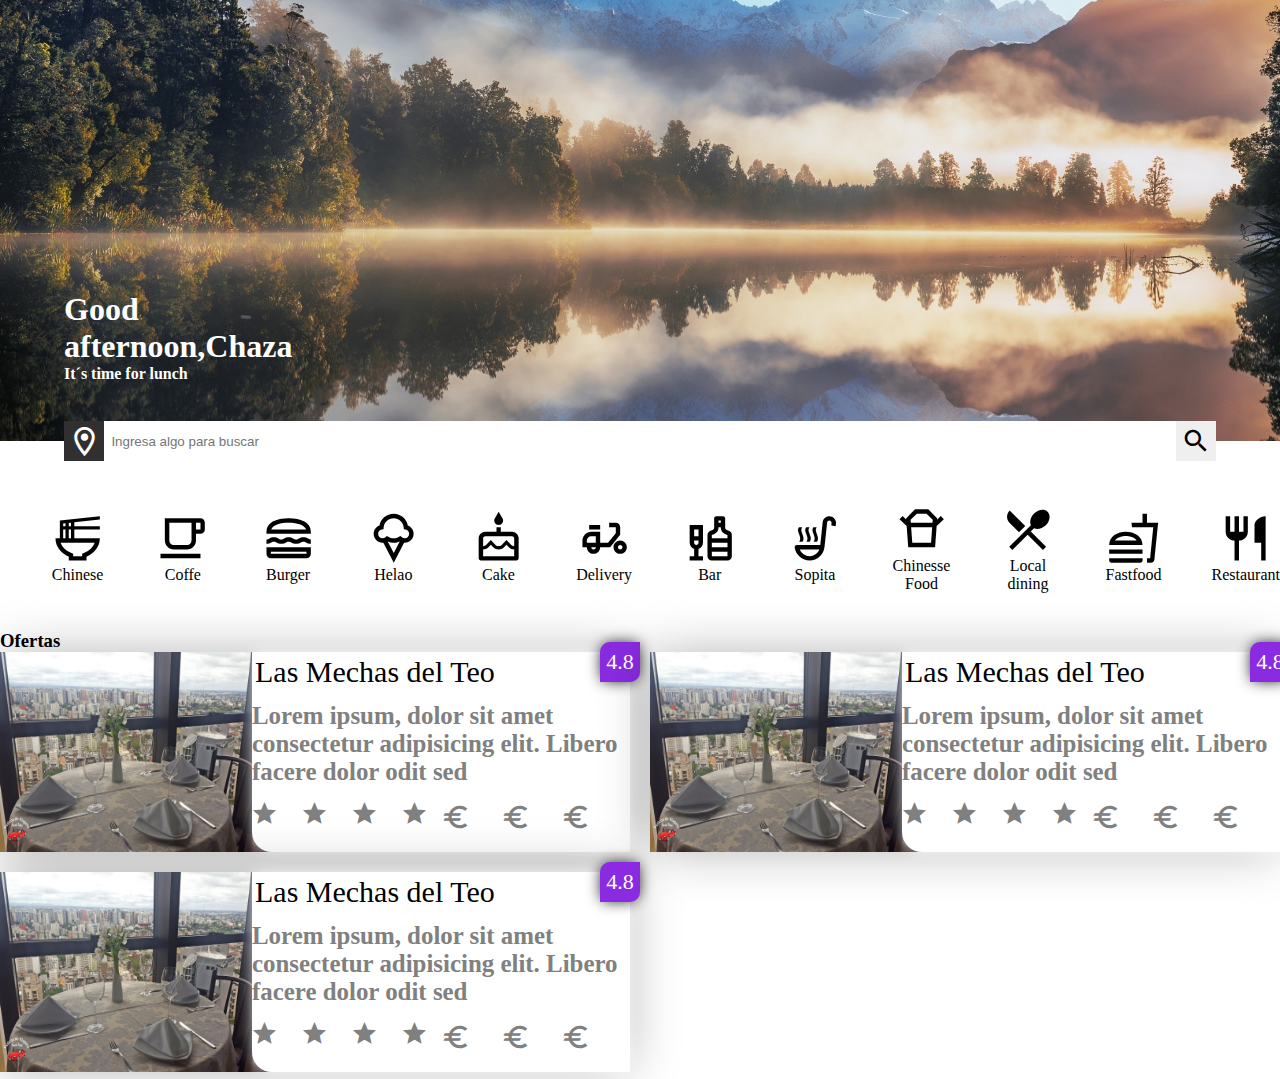
==== App restaurante/index.html @ 3e994e8e "Add files via upload" ====
<!DOCTYPE html>
<html lang="en">

<head>
    <meta charset="UTF-8">
    <meta name="viewport" content="width=device-width, initial-scale=1.0">
    <link rel="stylesheet" href="css/material-icons.css">
    <link rel="stylesheet" href="css/styles.css">
    <title>Document</title>
</head>

<body>
    <header>
        <section class="portada">
            <div class="imagen-resto img_fit"><img src="img/landscape.jpg" alt=""></div>
            <div class="saludo">
                <h1>Good afternoon,Chaza</h1>
                <h4>It´s time for lunch</h4>

            </div>
            <div class="buscador">
                <div class="ubicacion iconos ">
                    location_on
                </div>
                <input type="search" placeholder="  Ingresa algo para buscar">
                <input type="submit" class="iconos" value="search">
            </div>
        </section>

        <nav class="categorias">
                <div class="tipo-categoria">
                    <div class="fondo-tipo iconos">
                        ramen_dining
                    </div>
                    Chinese
                </div>

                <div class="tipo-categoria">
                    <div class="fondo-tipo iconos">
                        local_cafe
                    </div>
                    Coffe
                </div>


                <div class="tipo-categoria">
                    <div class="fondo-tipo iconos">
                        lunch_dining
                    </div>
                    Burger
                </div>


                <div class="tipo-categoria">
                    <div class="fondo-tipo iconos">
                        icecream
                    </div>
                    Helao
                </div>


               <div class="tipo-categoria">
                    <div class="fondo-tipo iconos">
                        cake
                    </div>
                    Cake
                </div>


                <div class="tipo-categoria">
                    <div class="fondo-tipo iconos">
                        delivery_dining
                    </div>
                    Delivery
                </div>

                <div class="tipo-categoria">
                    <div class="fondo-tipo iconos">
                        liquor
                    </div>
                    Bar
                </div>


                <div class="tipo-categoria">
                    <div class="fondo-tipo iconos">
                        soup_kitchen
                    </div>
                    Sopita
                </div>


                <div class="tipo-categoria">
                    <div class="fondo-tipo iconos">
                        takeout_dining
                    </div>
                    Chinesse Food
                </div>

                <div class="tipo-categoria">
                    <div class="fondo-tipo iconos">
                        local_dining
                    </div>
                    Local dining
                </div>


                <div class="tipo-categoria">
                    <div class="fondo-tipo iconos">
                        fastfood
                    </div>
                    Fastfood
                </div>


                <div class="tipo-categoria">
                    <div class="fondo-tipo iconos">
                        restaurant
                    </div>
                    Restaurant
                </div>
        </nav>
    </header>
    <main>
        <h3>Ofertas</h3>
        <section class="resultado">
            <a href="resto.html" class="resto image_fill sombra">
                 <div class="img-resto">
                    <img src="img/fondo_main.jpg" alt="">
                </div>
                <div class="datos-resto">
                    <div class="titulo_resto">
                        Las Mechas del Teo
                    </div>
                    <div class="texto_resto">
                        <h5>Lorem ipsum, dolor sit amet consectetur adipisicing elit. Libero facere dolor odit sed </h5>
                    </div>
                    <div class="puntuaciones">
                        <div class="puntu_resto iconos"> 
                            <h5>star star star star </h5>
                        </div>
                        <div class="puntu2_resto iconos">euro euro euro</div>
                    </div>

            
                </div>

                <div class="punt-resto">4.8</div>
            </a>

            <a href="resto.html" class="resto image_fill sombra">
                <div class="img-resto">
                    <img src="img/fondo_main.jpg" alt="">
                </div>
                <div class="datos-resto">
                    <div class="titulo_resto">
                        Las Mechas del Teo
                    </div>
                    <div class="texto_resto">
                        <h5>Lorem ipsum, dolor sit amet consectetur adipisicing elit. Libero facere dolor odit sed </h5>
                    </div>
                    <div class="puntuaciones">
                        <div class="puntu_resto iconos"> 
                            <h5>star star star star </h5>
                        </div>
                        <div class="puntu2_resto iconos">euro euro euro</div>
                    </div>

            
                </div>

                <div class="punt-resto">4.8</div>
            </a>

            <a href="resto.html" class="resto image_fill sombra">
                <div class="img-resto">
                    <img src="img/fondo_main.jpg" alt="">
                </div>
                <div class="datos-resto">
                    <div class="titulo_resto">
                        Las Mechas del Teo
                    </div>
                    <div class="texto_resto">
                        <h5>Lorem ipsum, dolor sit amet consectetur adipisicing elit. Libero facere dolor odit sed </h5>
                    </div>
                    <div class="puntuaciones">
                        <div class="puntu_resto iconos"> 
                            <h5>star star star star </h5>
                        </div>
                        <div class="puntu2_resto iconos">euro euro euro</div>
                    </div>

            
                </div>

                <div class="punt-resto">4.8</div>
            </a>
            
        </section>
    </main>
    <footer></footer>

</body>

</html>
---- App restaurante/css/material-icons.css ----
/* fallback */
@font-face {
  font-family: 'Material Icons Outlined';
  font-style: normal;
  font-weight: 400;
  src: url(../fonts/gok-H7zzDkdnRel8-DQ6KAXJ69wP1tGnf4ZGhUce.woff2) format('woff2');
}

.iconos {
  font-family: 'Material Icons Outlined';
  font-weight: normal;
  font-style: normal;
  /* font-size: 16px; */
  line-height: 1;
  letter-spacing: normal;
  text-transform: none;
  display: inline-block;
  white-space: nowrap;
  word-wrap: normal;
  direction: ltr;
  --webkit-font-feature-settings: 'liga';
  --webkit-font-smoothing: antialiased;
}
---- App restaurante/css/styles.css ----
* {
    padding: 0;
    margin: 0;
    box-sizing: border-box;
    text-decoration: none;
}

body {
    height: 100vh;
}

.pa {
    position: absolute;
}

.pr {
    position: relative;
}

.centgrid {
    display: grid;
    place-items: center;
}

.centflex {
    display: flex;
    justify-content: center;
    align-items: center;
}
.pd25{
    padding: 25px;
}

.sombra {
    box-shadow: 0 0 50px -3px rgba(0, 0, 0, 0.308);

}

.img_fit {
    /*fit es centrar*/
    height: 100%;
    width: 100%;
    object-fit: cover;

}
.negro{
    color: black;
}








header {
    height: 70%;
    width: 100%;
    background-color: aquamarine;

    .portada {

        height: 70%;
        width: 100%;
        background-color: blueviolet;
        position: relative;

        .imagen-resto {
            display: flex;
            height: 100%;
            width: 100%;
            background-color: rgb(168, 168, 97);
            img{
                width: 100%;
                height: 100%;
                background-size: cover;
                object-fit: cover;
            }
            
            
        }

        .saludo {
            position: absolute;
            bottom: 10px;
            height: 100px;
            width: 250px;
            bottom: 50px;
            left: 5%;
            color: white;
            
        }

        .buscador {
            position: absolute;
            height: 40px;
            width: 90%;
            left: 5%;
            background-color: aliceblue;
            bottom: -20px;
            display: flex;

            .ubicacion {
                display: flex;
                height: 40px;
                width: 40px;
                justify-content: center;
                align-items: center;
                color: white;
                background-color: rgb(49, 47, 47);
                font-size: 35px;

            }

            input[type=submit] {
                font-size: 30px;
                height: 40px;
                width: 40px;
                border-style: none;

            }

            input[type=search] {
                border-style: none;
                height: 40px;
                width: calc(100% - 80px);

            }

        }
    }

    .categorias {
        display: flex;
        background-size: cover;
        overflow-x: scroll;
        height: 30%;
        width: 100%;
        background-color: white;
        align-items: center;
        justify-content: center;
        flex-direction: row;


        .tipo-categoria {
            box-sizing: content-box;
            display: flex;
            flex-direction: column;
            align-items: center;
            justify-content: center;
            text-align: center;
            margin-top: 25px;
            height: 100px;
            width: 100px;
            background-color: white;
            margin-left: 50px;
            border-radius: 20px;



        }

        .fondo-tipo {
            font-size: 40pt;
            background-color: rgb(255, 255, 255);
        }


    }


}


.image_fill {
    object-fit: cover;
    height: 100%;

}

main {
    height: 30%;
    width: 100%;
    background-color: white;


    .resultado {
        background-color: white;
        display: flex;
        flex-direction: column;
        background-size: cover;
        gap: 20px;


        .resto {
            height: 200px;
            width: 300px;
            background-color: aqua;
            color: white;
            font-size: 30px;
            position: relative;



            .img-resto {
                img{
                height: 100%;
                width: 100%;
                }
                position: absolute;
                background-color: yellow;
                object-fit: cover;
                background-size: cover;
                height: 100%;
                width: 50%;
                left: 0;
            }

            .datos-resto {
                position: absolute;
                display: flex;
                flex-direction: column;
                background-color:white;
                height: 100%;
                width: 60%;
                right: 0;
                border-bottom-left-radius: 20px;
                box-shadow: 0 0 15px -2px;

                .titulo_resto{
                    color: black;
                    display: flex;
                    height: 50px;
                    width: 300px;
                    padding-top: 3px;
                    padding-left: 3px;
                }
                .texto_resto{
                    color: gray;
                    width: 100%;
                    height: 100px;
                    background-color:white;
                    padding-top: 0px;
                    left: 0;
                }
                .puntuaciones{
                    font-size: 30px;
                    display: flex;
                    width: 100%;
                    height: auto;

                }
                .puntu_resto{
                    width: 50%;
                    color: gray;
                    left: 1px;
                
                }
                .puntu2_resto{
                    width: 50%;
                    padding-left: 0px;
                    color: gray;
                    right: 1px;
                
                }


            }

            .punt-resto {
                position: absolute;
                height: 40px;
                width: 40px;
                background-color: blueviolet;
                font-size: 22px;
                display: grid;
                place-items: center;
                right: -10px;
                top: -10px;
                border-radius: 10px 0;
                box-shadow: 0 0 15px -2px black;
            }
        }

    }

}

.resto_image {
    height: 40%;
    width: 100%;
    background-color: yellow;

    .resto_precio {
        height: 25px;
        width: auto;
        background-color: aqua;
        right: 15px;
        bottom: -15px;
        border-radius: 8px 0px;
        padding: 3px;
        font-weight: 700px;
        color: white;
    }
}

.resto_desc {
    
    height: fit-content;
    min-height: 60%;
    width: 100%;
    background-color: rgb(238, 236, 236);
    padding: 15px;
    padding-bottom: 70px;
    display: flex;

    flex-direction: column;
    gap:20px;

}

.resto_menu {
    position: fixed;
    bottom: 0px;
    height: 60px;
    width: 100%;
    background-color: rgb(238, 236, 236);
    display: flex;
    justify-content: space-around;
    gap: 10px;
}
.btn_menu{
    background-color:rgb(238, 236, 236);
    flex :1;
    font-weight: bolder;
    text-transform: capitalize;
    color: black;
}
.btn_menu.active{
    border-top: solid 4px aquamarine;
}
.flex100 {
    display: flex;
    justify-content: space-between;
}
.volver{
    font-size: 30px;
    left: 15px;
    top: 15px;
    height: 30px;
    width: 30px;
    background-color: rgba(255, 255, 255, 0.774);
    border-radius: 50%;
    backdrop-filter: blur(5px);
    color: black;
}

.titulo_menu{
    height: 60px;
    width: 100%;
    display: grid;
    place-items: center;
}

.contenedor_tarjetas{
    display: flex;
    flex-direction: column;
    gap: 15px;
    padding: 15px;
    padding-bottom: 75px;

    .tarjetas{
        display: flex;
        height: 150px;
        background-color: rgb(255, 255, 255);
    }

}
.resto_precio{
    height: 40px;
    width: auto;
    background-color: aqua;
    right: 15px;
    bottom :15px;
    border-radius: 8px 0;
    padding: 8px;
    font-weight: 700;
    color: white;
}
.foto{
    height: 150px;
    flex : 0 0 150px;
}
.tag{
    height: 40px;
    width: auto;
    background-color: aqua;
    right: 15px;
    bottom :15px;
    border-radius: 8px 0;
    padding: 8px;
    font-weight: 700;
    color: white;
}

.plato_desc{
    text-overflow: ellipsis;
    overflow: hidden;
}


.plato_precio{
    display: flex;
    height: 50px;
    width:10px; ;
    right: 15px;
    background-color: rgb(49, 63, 63);
    color:white;
    border-radius: 10px 0;

}

.plato_datos{
    display: grid;
    width: 100%;
    height: 30%;
    background-color: white;
}

.plato_precio{
    height: 70px;
    width: 90px;
    background-color: rgb(0, 255, 157);
    right: 15px;
    border-radius: 8px 0;
    justify-content: center;
    align-items: center;
    font-weight: 700;
    color: white;
    margin-bottom: 70%;

}
.plato_texto{
    background-color: white;
    top: 30px;
    background-color: white;
    margin-bottom: 30px;


}
    input[name=a] {
        font-size: 30px;
        height: 10px;
        width: 40px;
        border-style: none;

    }
    input[name=a] {
        margin-top:20px;
        border-style: none;
        height: 20px;
        width: calc(100% - 20px);
    }

    





@media (orientation: landscape) {
    main {
        .resultado {
            display: flex;
            flex-direction: row;
            flex-wrap: wrap;
            



            .resto {
                flex: 0 0 calc(50% - 10px);
                background-color: yellow;
            }
        }

        .resto {
            height: 100px;
            width: 700px;
            background-color: rgba(4, 216, 216, 0.925);
            color: white;
            font-size: 30px;
            position: relative;
        }
    }

    .contenedor_tarjetas{
        flex-direction: row;
        flex-wrap: wrap;
        .tarjetas{
            flex: 0 0 calc(50% - 10px);
        }
    }
  

}
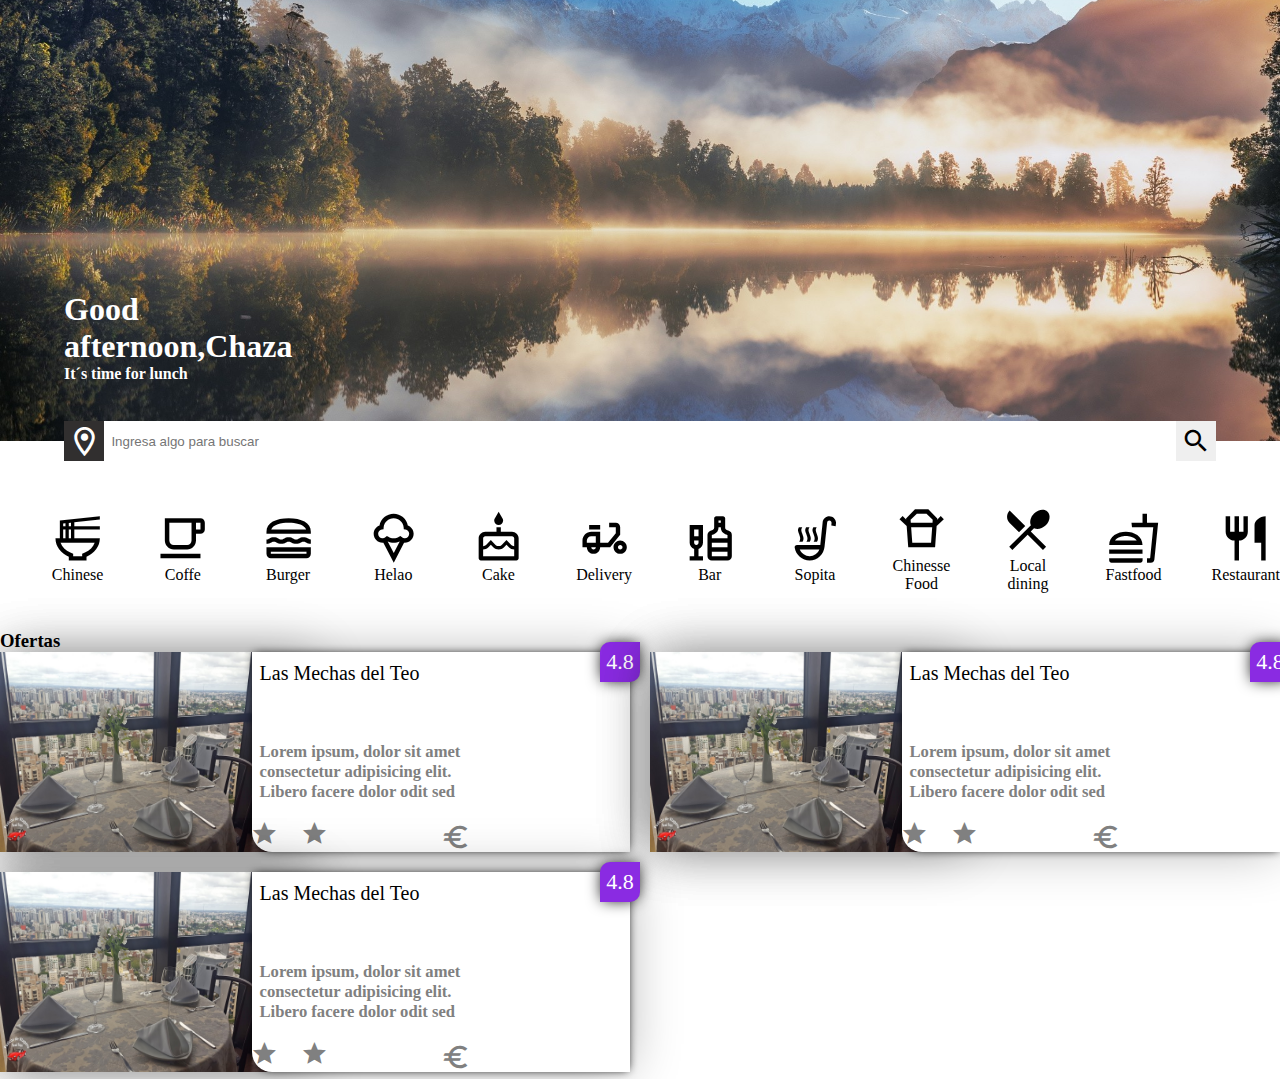
==== commit 3056c071: "terminadopapu" ====
--- a/App restaurante/index.html
+++ b/App restaurante/index.html
@@ -125,7 +125,7 @@
         <h3>Ofertas</h3>
         <section class="resultado">
             <a href="resto.html" class="resto image_fill sombra">
-                 <div class="img-resto">
+                 <div class="img-resto sombra">
                     <img src="img/fondo_main.jpg" alt="">
                 </div>
                 <div class="datos-resto">
@@ -137,9 +137,9 @@
                     </div>
                     <div class="puntuaciones">
                         <div class="puntu_resto iconos"> 
-                            <h5>star star star star </h5>
+                            <h5>star star  </h5>
                         </div>
-                        <div class="puntu2_resto iconos">euro euro euro</div>
+                        <div class="puntu2_resto iconos">euro </div>
                     </div>
 
             
@@ -149,52 +149,52 @@
             </a>
 
             <a href="resto.html" class="resto image_fill sombra">
-                <div class="img-resto">
-                    <img src="img/fondo_main.jpg" alt="">
-                </div>
-                <div class="datos-resto">
-                    <div class="titulo_resto">
-                        Las Mechas del Teo
-                    </div>
-                    <div class="texto_resto">
-                        <h5>Lorem ipsum, dolor sit amet consectetur adipisicing elit. Libero facere dolor odit sed </h5>
-                    </div>
-                    <div class="puntuaciones">
-                        <div class="puntu_resto iconos"> 
-                            <h5>star star star star </h5>
-                        </div>
-                        <div class="puntu2_resto iconos">euro euro euro</div>
-                    </div>
-
-            
-                </div>
-
-                <div class="punt-resto">4.8</div>
-            </a>
-
-            <a href="resto.html" class="resto image_fill sombra">
-                <div class="img-resto">
-                    <img src="img/fondo_main.jpg" alt="">
-                </div>
-                <div class="datos-resto">
-                    <div class="titulo_resto">
-                        Las Mechas del Teo
-                    </div>
-                    <div class="texto_resto">
-                        <h5>Lorem ipsum, dolor sit amet consectetur adipisicing elit. Libero facere dolor odit sed </h5>
-                    </div>
-                    <div class="puntuaciones">
-                        <div class="puntu_resto iconos"> 
-                            <h5>star star star star </h5>
-                        </div>
-                        <div class="puntu2_resto iconos">euro euro euro</div>
-                    </div>
-
-            
-                </div>
-
-                <div class="punt-resto">4.8</div>
-            </a>
+                <div class="img-resto sombra">
+                   <img src="img/fondo_main.jpg" alt="">
+               </div>
+               <div class="datos-resto">
+                   <div class="titulo_resto">
+                       Las Mechas del Teo
+                   </div>
+                   <div class="texto_resto">
+                       <h5>Lorem ipsum, dolor sit amet consectetur adipisicing elit. Libero facere dolor odit sed </h5>
+                   </div>
+                   <div class="puntuaciones">
+                       <div class="puntu_resto iconos"> 
+                           <h5>star star  </h5>
+                       </div>
+                       <div class="puntu2_resto iconos">euro </div>
+                   </div>
+
+           
+               </div>
+
+               <div class="punt-resto">4.8</div>
+           </a>
+
+           <a href="resto.html" class="resto image_fill sombra">
+            <div class="img-resto sombra">
+               <img src="img/fondo_main.jpg" alt="">
+           </div>
+           <div class="datos-resto">
+               <div class="titulo_resto">
+                   Las Mechas del Teo
+               </div>
+               <div class="texto_resto">
+                   <h5>Lorem ipsum, dolor sit amet consectetur adipisicing elit. Libero facere dolor odit sed </h5>
+               </div>
+               <div class="puntuaciones">
+                   <div class="puntu_resto iconos"> 
+                       <h5>star star  </h5>
+                   </div>
+                   <div class="puntu2_resto iconos">euro </div>
+               </div>
+
+       
+           </div>
+
+           <div class="punt-resto">4.8</div>
+       </a>
             
         </section>
     </main>
--- a/App restaurante/css/styles.css
+++ b/App restaurante/css/styles.css
@@ -191,12 +191,13 @@
         flex-direction: column;
         background-size: cover;
         gap: 20px;
+        
 
 
         .resto {
             height: 200px;
-            width: 300px;
-            background-color: aqua;
+            width: 450px;
+            background-color: white;
             color: white;
             font-size: 30px;
             position: relative;
@@ -209,7 +210,7 @@
                 width: 100%;
                 }
                 position: absolute;
-                background-color: yellow;
+                background-color: white;
                 object-fit: cover;
                 background-size: cover;
                 height: 100%;
@@ -218,31 +219,43 @@
             }
 
             .datos-resto {
+                background-color: white;
+                height: 100%;
+                width: 60%;
                 position: absolute;
+                right: 0;
+                border-bottom-left-radius: 20px;
+                box-shadow: 0 0 10px -2px black;
                 display: flex;
                 flex-direction: column;
-                background-color:white;
-                height: 100%;
-                width: 60%;
-                right: 0;
-                border-bottom-left-radius: 20px;
-                box-shadow: 0 0 15px -2px;
 
                 .titulo_resto{
-                    color: black;
+                    /*color: black;
                     display: flex;
                     height: 50px;
                     width: 300px;
                     padding-top: 3px;
                     padding-left: 3px;
+                    */
+
+                    width: 250px;
+                    height: 20px;
+                    display: flex;
+                    font-size: 20px;
+                    flex: 1;
+                    padding-top: 10px;
+                    padding-left: 2%;
+                    color: black;
                 }
                 .texto_resto{
+                    width: 250px;
+                    height: 20px;
+                    display: flex;
                     color: gray;
-                    width: 100%;
-                    height: 100px;
-                    background-color:white;
-                    padding-top: 0px;
-                    left: 0;
+                    font-size: 20px;
+                    flex: 1;
+                    padding-left: 2%;
+                    
                 }
                 .puntuaciones{
                     font-size: 30px;
@@ -287,6 +300,7 @@
 
 }
 
+
 .resto_image {
     height: 40%;
     width: 100%;
